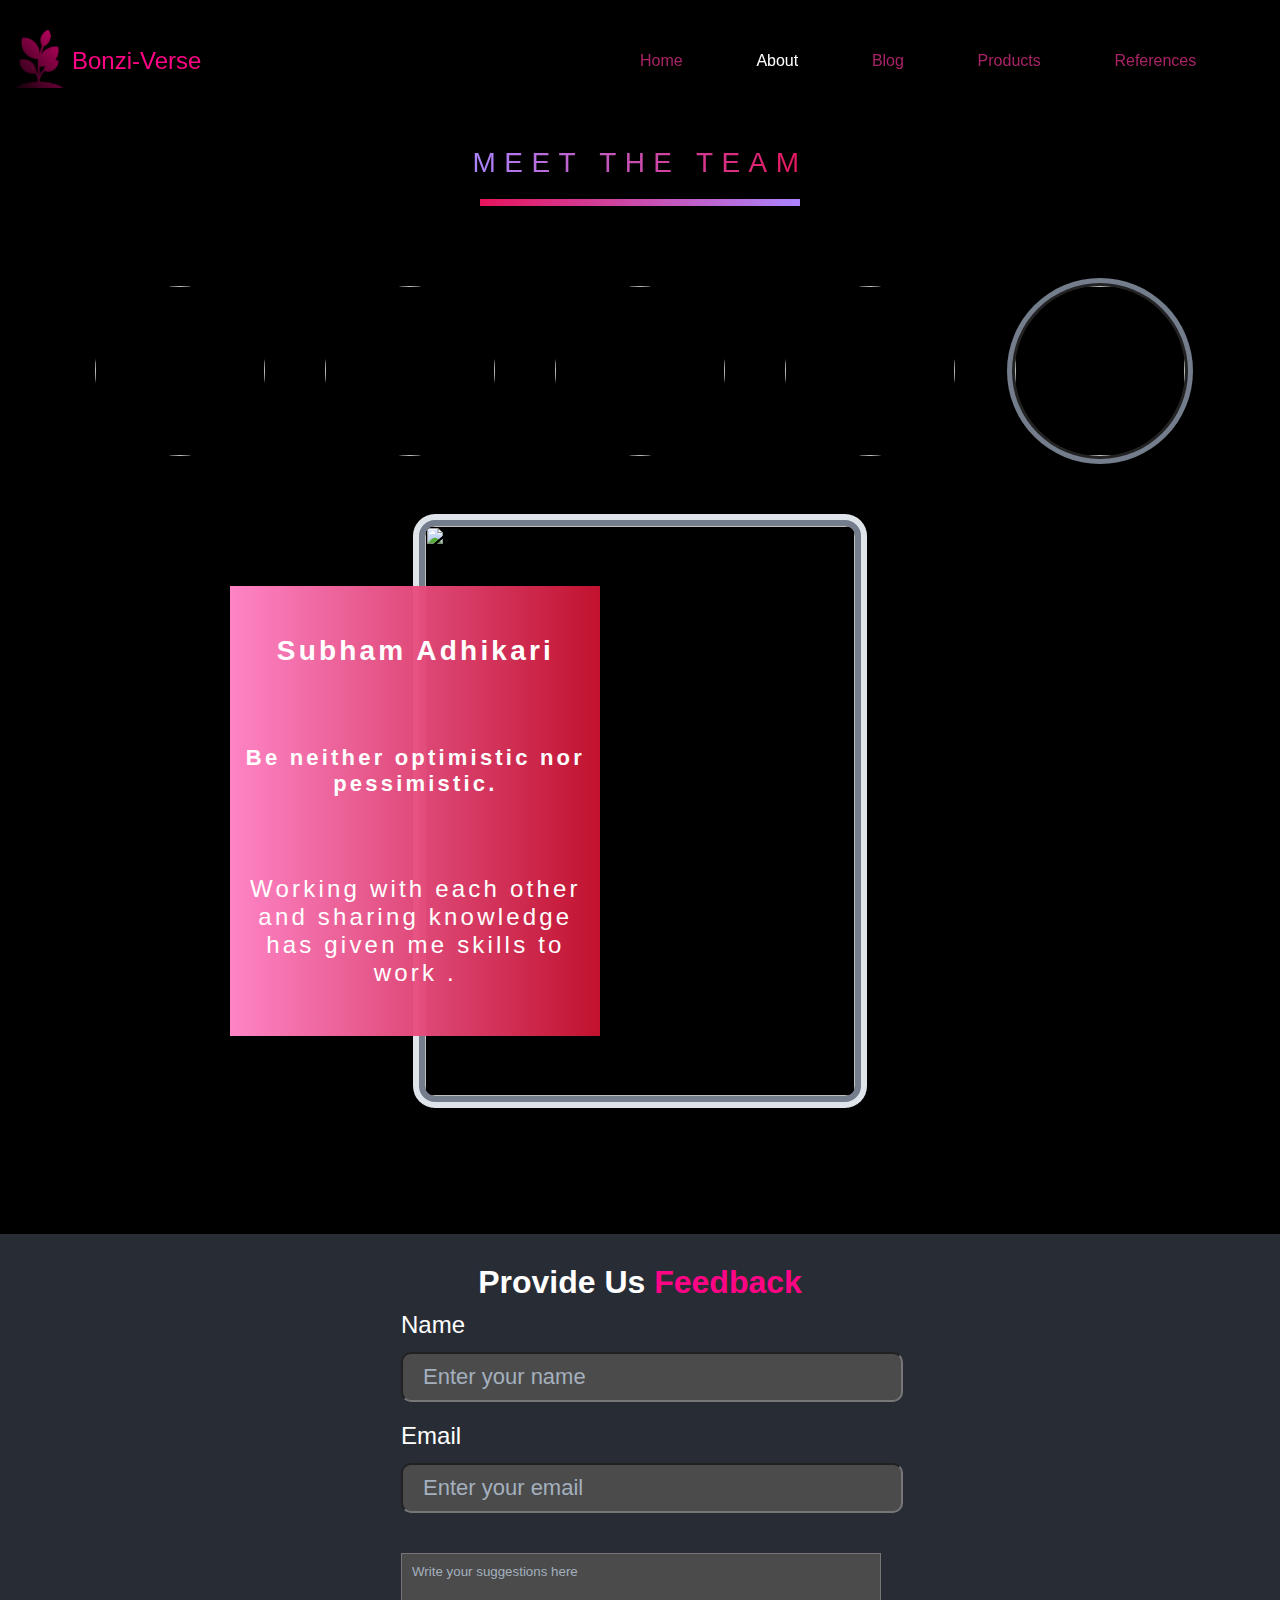
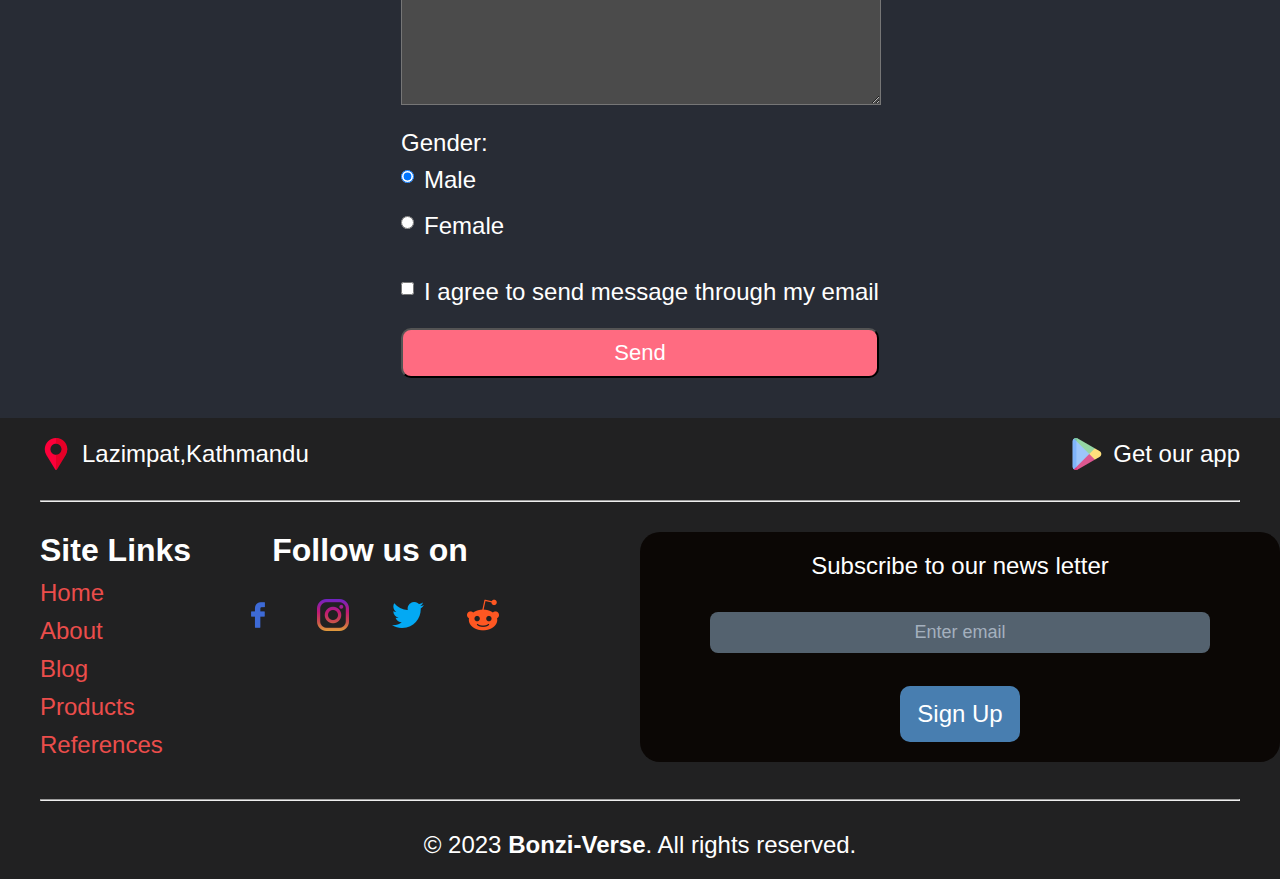
==== html/about.html @ 30e83a69 "Footer updated" ====
<!DOCTYPE html>
<html lang="en">
  <head>
    <meta charset="UTF-8" />
    <meta http-equiv="X-UA-Compatible" content="IE=edge" />
    <meta name="viewport" content="width=device-width, initial-scale=1.0" />
    <title>About</title>
    <link rel="stylesheet" type="text/css" href="./../css/nav.css" />
    <link rel="stylesheet" type="text/css" href="./../css/footer.css" />
    <link rel="stylesheet" type="text/css" href="./../css/about.css" />
  </head>
  <body>
    <!-- Using a nav tag to create a menu-->
    <nav
      id="navigation"
      class="navContainer pageSpacing"
      style="background: none"
    >
      <div class="navLogo">
        <a href="./index.html" style="background: none"
          ><img
            src="./../assets/icons/logo.png"
            height="58"
            width="58"
            style="cursor: pointer"
        /></a>
        <a href="./index.html"
          ><p
            style="
              font-weight: 400;
              font-size: 24px;
              margin-left: 4px;
              color: #ff0484;
              cursor: pointer;
            "
          >
            Bonzi-Verse
          </p></a
        >
      </div>

      <div class="navMenu">
        <!-- Using list elements for displaying menu -->
        <ul class="menuItem">
          <li><a href="./index.html">Home</a></li>
          <li><a href="#" style="color: white">About</a></li>
          <li><a href="./blog.html">Blog</a></li>
          <li><a href="./product.html">Products</a></li>
          <li><a href="./reference.html">References</a></li>
        </ul>
      </div>
    </nav>

    <!-- About Sextion -->
    <section id="about">
      <p class="barTitle">Meet the Team</p>
      <div class="hBar"></div>
      <div class="aboutProfiles">
        <div class="profileBox" id="0" onclick="setProfile(0)">
          <img src="./../assets/profile/aayush.JPG" />
        </div>
        <div class="profileBox" id="1" onclick="setProfile(1)">
          <img src="./../assets/profile/anuja.JPG" />
        </div>
        <div class="profileBox" id="2" onclick="setProfile(2)">
          <img src="./../assets/profile/hishila.JPG" />
        </div>
        <div class="profileBox" id="3" onclick="setProfile(3)">
          <img src="./../assets/profile/prajwol.JPG" />
        </div>
        <div class="profileBox active" id="4" onclick="setProfile(4)">
          <img src="./../assets/profile/subham.jpg" />
        </div>
      </div>
      <div class="profileContainer">
        <div class="imageBox">
          <img src="./../assets/profile/subham.jpg" />
        </div>
        <div class="textBox left">
          <h1>Subham Adhikari</h1>
          <h3>Be neither optimistic nor pessimistic.</h3>
          <p>
            Working with each other and sharing knowledge has given me skills to
            work .
          </p>
        </div>
      </div>
    </section>

    <!-- Popup message -->
    <div class="messageContainer hide" id="popUpMessage">
      <p>Message sent successfully!</p>
    </div>

    <!-- Feedback Form -->
    <div class="formContainer">
      <h1>
        Provide us
        <span style="color: #ff0484; background: none; font-weight: 800"
          >Feedback</span
        >
      </h1>
      <form action="/" name="feedbackForm" onsubmit="formValidate(event)">
        <label>Name</label><br />
        <input type="text" placeholder="Enter your name" name="name" /><br />
        <label>Email</label><br />
        <input type="email" placeholder="Enter your email" name="email" /><br />
        <textarea
          placeholder="Write your suggestions here"
          rows="10"
          name="message"
        ></textarea
        ><br />
        <label style="margin-top: 20px">Gender: </label><br />
        <div class="inlineDiv">
          <input type="radio" name="gender" value="male" checked />
          <label>Male</label><br />
        </div>
        <div class="inlineDiv">
          <input type="radio" name="gender" value="female" />
          <label>Female</label><br />
        </div>
        <div class="inlineDiv" style="margin-top: 20px">
          <input type="checkbox" name="checkbox" />
          <label>I agree to send message through my email</label>
        </div>
        <input class="submitButton" type="submit" value="Send" />
      </form>
    </div>

    <!-- Footer -->
    <div class="footerContainer">
      <div class="footerTop">
        <div class="iconBox">
          <img src="./../assets/icons/placeholder.png" height="32" width="32" />
          <p>Lazimpat,Kathmandu</p>
        </div>
        <div class="iconBox">
          <img src="./../assets/icons/play.png" height="32" width="32" />
          <p>Get our app</p>
        </div>
      </div>

      <hr />

      <div class="footerMiddle">
        <div class="footerLinks">
          <div class="links" style="flex: 0.3">
            <p style="font-size: 32px; font-weight: 600">Site Links</p>
            <ul class="linksList">
              <li><a href="./index.html">Home</a></li>
              <li><a href="./about.html">About</a></li>
              <li><a href="./blog.html">Blog</a></li>
              <li><a href="./product.html">Products</a></li>
              <li><a href="./reference.html">References</a></li>
            </ul>
          </div>
          <div class="links" style="flex: 0.5">
            <p
              style="
                font-size: 32px;
                font-weight: 600;
                text-align: center;
                margin-bottom: 20px;
              "
            >
              Follow us on
            </p>
            <ul class="linksList iconList">
              <li>
                <a href="./index.html"
                  ><img src="./../assets/icons/facebook.png"
                /></a>
              </li>
              <li>
                <a href="./about.html"
                  ><img src="./../assets/icons/instagram.png"
                /></a>
              </li>
              <li>
                <a href="./blog.html"
                  ><img src="./../assets/icons/twitter.png"
                /></a>
              </li>
              <li>
                <a href="./product.html"
                  ><img src="./../assets//icons/reddit.png"
                /></a>
              </li>
            </ul>
          </div>
        </div>
        <div class="footerNewsletter">
          <div class="letterBox">
            <p style="font-size: 24px; background: none; font-weight: 500">
              Subscribe to our news letter
            </p>
            <input type="email" placeholder="Enter email" class="inputBox" />
            <button
              type="submit"
              class="button"
              style="background: #487eb0; width: 20%; border-radius: 10px"
            >
              Sign Up
            </button>
          </div>
        </div>
      </div>

      <hr />

      <div class="footerBottom">
        <p style="text-align: center; font-size: 24px">
          &copy 2023 <span style="font-weight: 600">Bonzi-Verse</span>. All
          rights reserved.
        </p>
      </div>
    </div>
    <script src="./../javascript/nav.js"></script>
    <script src="./../javascript/about.js"></script>
    <script src="./../javascript/form.js"></script>
  </body>
</html>
---- css/nav.css ----
*{
    /* Setting default margin and padding of the page to zero */
    margin: 0;
    padding: 0;
    background: #000000;
    color: white;
    font-family: 'Segoe UI', Tahoma, Geneva, Verdana, sans-serif;
   
   
}
html{
    /* to create smooth scroll behaviour */
    scroll-behavior: smooth;
}
/* to add constant space and mmargin for web components */
.pageSpacing{
    padding: 10px;
    margin-top: 20px;
}

.navContainer{
    /* seeting nav container to flex so that the elements inside can be arranged properly. */
    display: flex;
    flex-direction: row;
    align-items: center;
    justify-content: space-between;
    transition: all ease-in-out 1s;

    position: sticky;
    top: 0;

    transition:all ease-in-out 0.5s;
    z-index: 999;

    
}
.navBackground{
    background: #1B1B1B !important;
}

a{
    text-decoration: none;
}
.navLogo{
    flex: 0.5;
    display: flex;
    flex-direction: row;
    align-items: center;
    justify-content: flex-start;
    background: none;
}
.navMenu{
    flex: 0.5;
    background: none;
}
.navMenu  ul{
    list-style: none;
    display: flex;
    flex-direction: row;
    align-items: center;
    justify-content: flex-start;
    background: none;
    transition: ease 0.5s;
}
ul li{
    margin-right: auto;
    background: none;
}
ul > li > a{
    color: #A92367;
    cursor: pointer;
    text-decoration: none;
    background: none;
    transition: all 0.7s;
}
ul > li > a:hover{
    color: #fc5c65;
}

.button{
    border: none;
    background: none;
    font-size: 24px;
    background: #B33771;
    padding: 14px;
    cursor: pointer;
}
.button:hover{
    background: #B33771;
    opacity: 0.6;
    color: #000000;
    transition: all 0.5s ease-in-out;
}

.hidden{
    display: none;
    transition: all ease-in-out 0.5s;
}
.arrowTop{
    text-align: center;

    position: fixed;
    background: #fbc531;
    bottom: 35px;
    right: 20px;
    height: 22px;
    width: 22px;
    padding: 20px;
    border-radius: 100%;
    cursor: pointer;
    transition: all ease-in-out 0.5s;
}
.arrowTop:hover{
    background: #e1b12c;
    opacity: 0.7;
}
---- css/footer.css ----
.footerContainer  * {
    background: #212122;
}
hr{
    margin:30px 0px;
}
.footerContainer {
    background: #212122;
    display: flex;
    flex-direction: column;
    padding:20px 40px;
}
.footerTop{
    display: flex;
    flex-direction: row;
    align-items: center;
    justify-content: space-between;
}
.iconBox{
    display: flex;
    align-items: center;
    justify-content: center;
    cursor: pointer;
}
.iconBox > p{
    font-size: 24px;
    margin-left: 10px;
    transition: all 0.5s;
}
.iconBox:hover > p{
    color: #7f8fa6;
}
/*  */
.footerMiddle{
    display: flex;
    flex-direction: row;
}
.footerLinks{
    display: flex;
    flex-direction: row;
    flex: 0.5;
}
/*  */
.links{
    display: flex;
    flex-direction: column;
}
.iconList{
    display: flex;
    align-items: center;
    justify-content: space-around;
}
.links li img{
    height: 32px;
    width: 32px;
}
.linksList > li{
    list-style: none;
    font-size: 24px;
    margin: 10px 0px;
}
.linksList > li > a{
    color: #EB4D4B;
}
.footerNewsletter{
    flex: 0.5;
}
.letterBox{
    padding: 20px;
    display: flex;
    flex-direction: column;
    background: #0B0705;
    align-items: center;
    justify-content: space-between;
    height: 80%;
    width: 100%;
    border-radius: 20px;
}
::placeholder{
    color:#FFFFFF ;
}
.inputBox{
    background: #54626F;
    padding: 10px;
    width: 80%;
    border: none;
    outline: none;
    border-radius: 8px;
    text-align: center;
    font-size: 18px;
}
---- css/about.css ----
#about{
    display: flex;
    flex-direction: column;
    align-items: center;
}
.hBar{
    height: 7px;
    width: 25%;
    background: linear-gradient(90deg, rgba(231,20,92,1) 0%, rgba(172,132,254,1) 100%);
    margin-top: 20px;
    margin-bottom: 50px;
    margin-left: auto;
    margin-right: auto;
}
.barTitle{
    text-transform: uppercase;
    font-size: 28px;
    letter-spacing: 0.3em;
    margin-top: 45px;
    text-align: center;
    background: linear-gradient(90deg, rgba(172,132,254,1) 0%, rgba(231,20,92,1) 100%);
    background-clip: text;
    -webkit-background-clip: text;
    color: transparent;
}
.profileContainer{
    display: flex;
    flex-direction: row;
    align-items: center;
    /* background: red; */
    margin-bottom: 40px;
}
.imageBox{
    height: 570px;
    width: 430px;
    /* width: 100%; */
    /* border: 1px solid red; */
    box-shadow: 0px 0px 0px 6px #747d8c,0px 0px 0px 12px #dfe4ea;
    border-radius: 10px;
    position: relative;
    background: none;
}
.imageBox img{
    height: 100%;
    width: 100%;
    object-fit:cover;
    border-radius: 10px;
}
.textBox{
    height: 430px;
    width: 350px;
    background: linear-gradient(90deg, rgba(254,132,198,1) 0%, rgba(207,19,50,0.9332983193277311) 100%);
    position: absolute;

    padding: 10px;

    display: flex;
    flex-direction: column;
    align-items: flex-start;
    justify-content: space-around;
}
.left{
    left: 18%;
}
.right{
    right: 18%;
}
.textBox h1{
    background: none;
    width: 100%;
    text-align: center;
    font-size: 28px;
    letter-spacing: 0.2rem;
}
.textBox h3{
    background: none;
    width: 100%;
    text-align: center;
    font-size: 22px;
    letter-spacing: 0.2rem;
}
.textBox p{
    background: none;
    width: 100%;
    text-align: center;
    font-size: 24px;
    letter-spacing: 0.2rem;
}

/* about profiles */
.aboutProfiles{
    display: flex;
    align-items: center;
    justify-content: center;
    flex-wrap: wrap;
    margin-bottom: 40px;

}
.profileBox{
    height: 170px;
    width: 170px;
    margin: 30px;
    border-radius: 100%;
    position: relative;
}
.profileBox img{
    height: 100%;
    width: 100%;
    object-fit: cover;
    border-radius: 100%;
    cursor: pointer;
}
.active{
    box-shadow: 0px 0px 0px 3px #222, 0px 0px 0px 8px #747d8c;
}
.profileBox::after{
    background-color: rgba(0, 0, 0, 0.5);
    position: absolute;
    content: '';
    top: 0;
    left: 0;
    right: 0;
    bottom: 0;
    border-radius: 50%;
    transition: all 0.3s ease;
    z-index: 1;
    opacity: 0;
}
.profileBox:hover::after{
    opacity: 1;
    cursor: pointer;
}

/* form */
.formContainer{
    background:#282C35 ;

    display: flex;
    flex-direction: column;
    align-items: center;
    justify-content: center;

    padding: 20px;
    height: max-content;
}
.formContainer h1{
    background: none;
    margin: 10px;
    text-transform: capitalize;
}
form{
    background: none;
    flex: 0.5;
}
form label{
    font-size: 24px;
    background: none;
}
form input{
    font-size: 22px;
    width: 100%;
    background: #4b4b4b;
    margin: 13px 0px;
    margin-bottom: 20px;
    padding: 10px;
    border-radius: 10px;
}
form textarea{
    width: 100%;
    margin: 20px auto;
    background: #4b4b4b;
}
::placeholder{
    color: #a4b0be;
    padding: 10px;
}
.inlineDiv{
    background: none;
    display: flex;
    align-items: center;
    justify-content: center;
}
.inlineDiv > input{
    background: none;
    flex: 0.3;
}
.inlineDiv label{
    margin-left: 10px;
    width: 100%;
}
.submitButton{
    cursor: pointer;
    background: #ff6b81;
    transition: all 0.5s;
}
.submitButton:hover{
    background: #ff4757;
}

/* popup message */
.messageContainer{
    background: #747d8c;
    margin: 20px auto;
    padding: 20px;
    transition: all 0.5s;
}
.hide{
    visibility: hidden;
}
.messageContainer p{
    background: none;
    text-align: center;
}
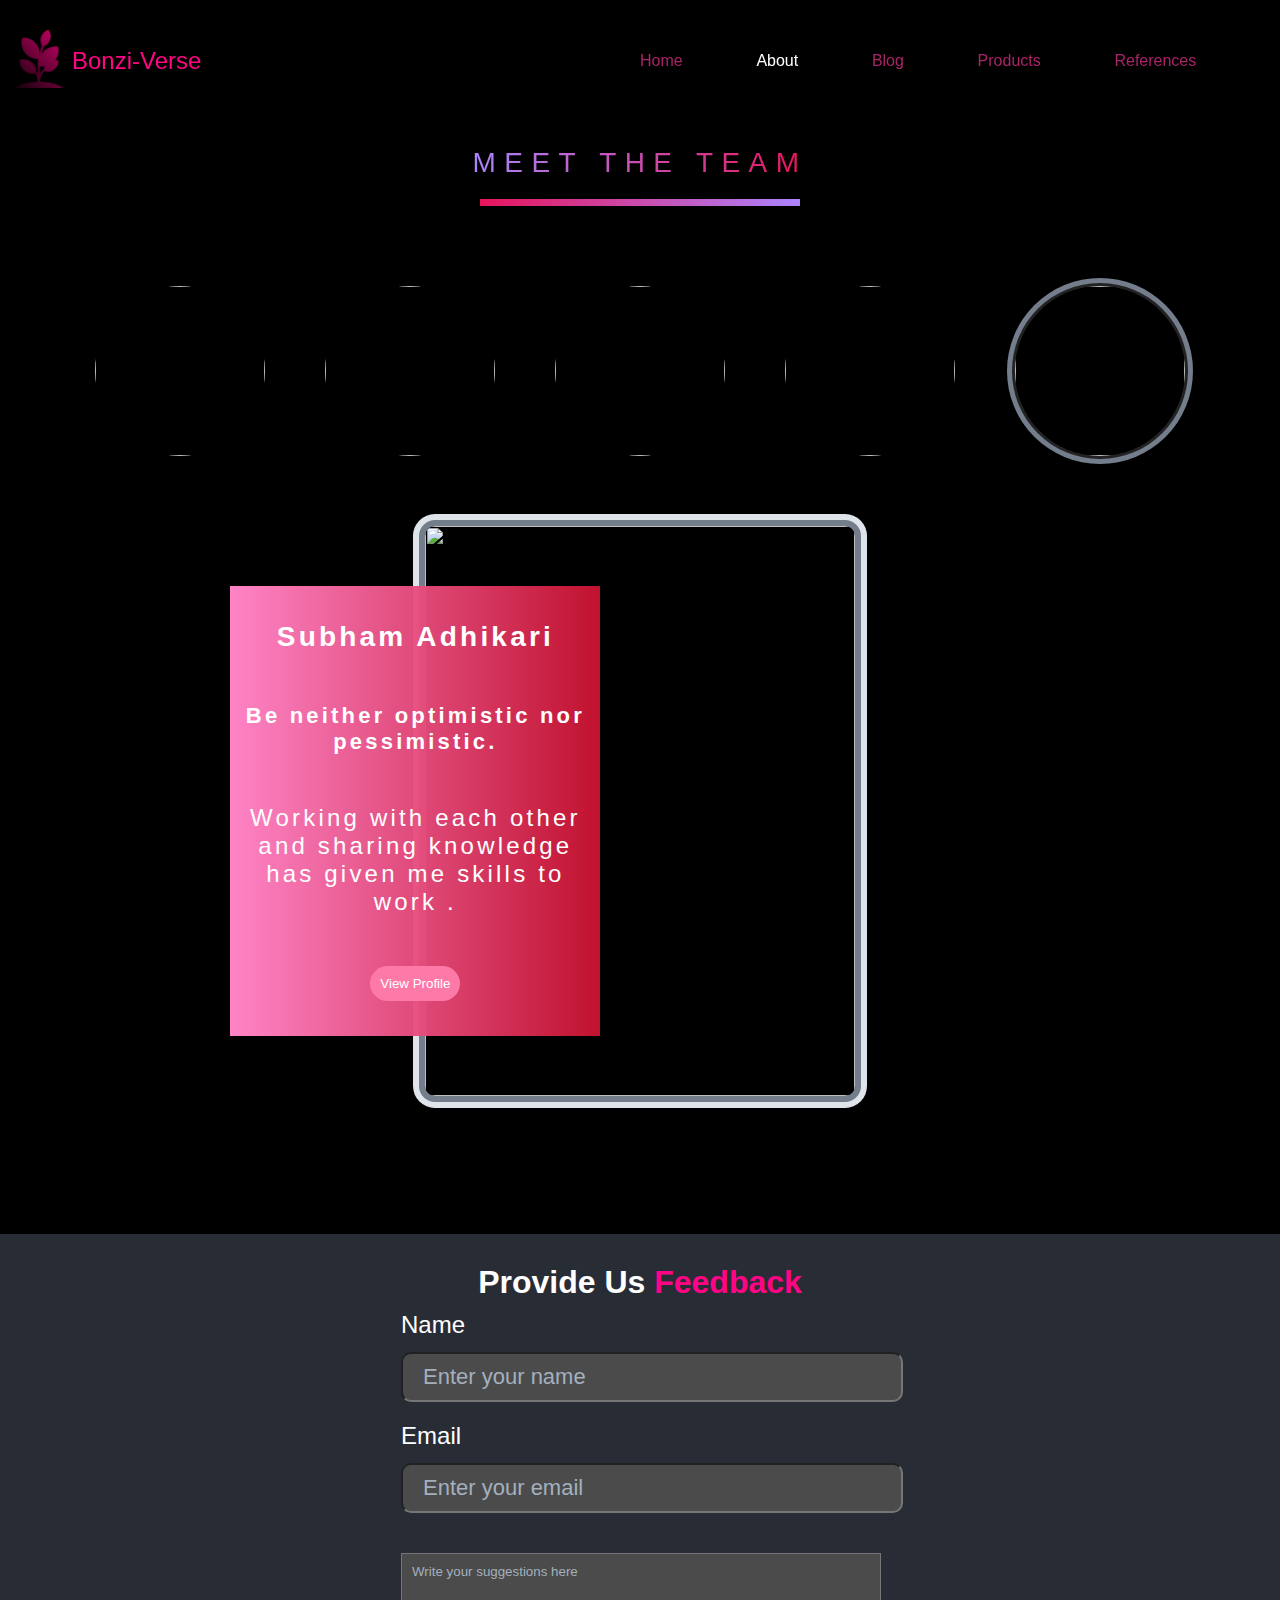
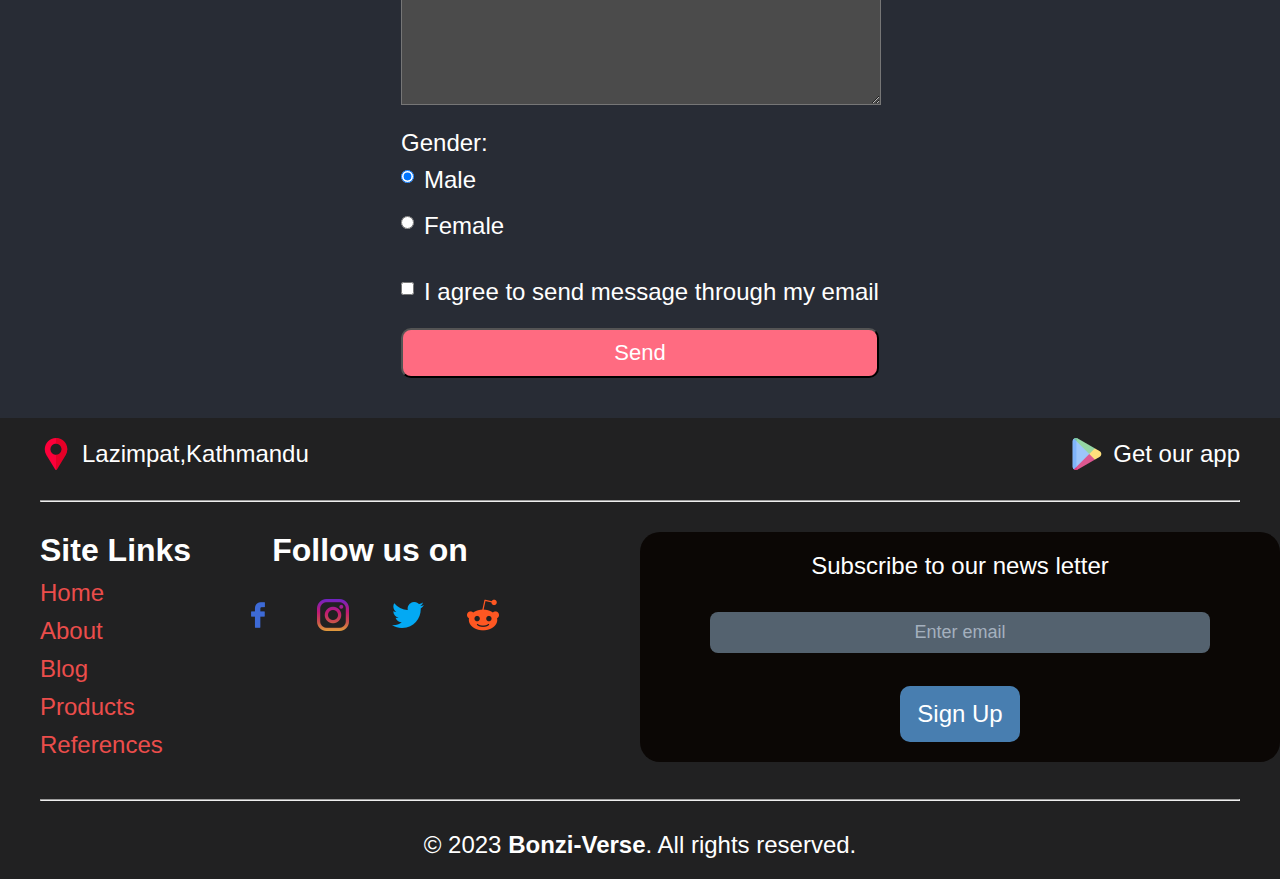
==== commit 994970e8: "Merge pull request #1 from Coursework-IS/main" ====
--- a/html/about.html
+++ b/html/about.html
@@ -83,6 +83,7 @@
             Working with each other and sharing knowledge has given me skills to
             work .
           </p>
+          <button class="profileButton"><a href="./portfolio/subham.html">View Profile</a></button>
         </div>
       </div>
     </section>
--- a/css/about.css
+++ b/css/about.css
@@ -1,55 +1,61 @@
-#about{
+#about {
     display: flex;
     flex-direction: column;
     align-items: center;
 }
-.hBar{
+
+.hBar {
     height: 7px;
     width: 25%;
-    background: linear-gradient(90deg, rgba(231,20,92,1) 0%, rgba(172,132,254,1) 100%);
+    background: linear-gradient(90deg, rgba(231, 20, 92, 1) 0%, rgba(172, 132, 254, 1) 100%);
     margin-top: 20px;
     margin-bottom: 50px;
     margin-left: auto;
     margin-right: auto;
 }
-.barTitle{
+
+.barTitle {
     text-transform: uppercase;
     font-size: 28px;
     letter-spacing: 0.3em;
     margin-top: 45px;
     text-align: center;
-    background: linear-gradient(90deg, rgba(172,132,254,1) 0%, rgba(231,20,92,1) 100%);
+    background: linear-gradient(90deg, rgba(172, 132, 254, 1) 0%, rgba(231, 20, 92, 1) 100%);
     background-clip: text;
     -webkit-background-clip: text;
     color: transparent;
 }
-.profileContainer{
+
+.profileContainer {
     display: flex;
     flex-direction: row;
     align-items: center;
     /* background: red; */
     margin-bottom: 40px;
 }
-.imageBox{
+
+.imageBox {
     height: 570px;
     width: 430px;
     /* width: 100%; */
     /* border: 1px solid red; */
-    box-shadow: 0px 0px 0px 6px #747d8c,0px 0px 0px 12px #dfe4ea;
+    box-shadow: 0px 0px 0px 6px #747d8c, 0px 0px 0px 12px #dfe4ea;
     border-radius: 10px;
     position: relative;
     background: none;
 }
-.imageBox img{
+
+.imageBox img {
     height: 100%;
     width: 100%;
-    object-fit:cover;
+    object-fit: cover;
     border-radius: 10px;
 }
-.textBox{
+
+.textBox {
     height: 430px;
     width: 350px;
-    background: linear-gradient(90deg, rgba(254,132,198,1) 0%, rgba(207,19,50,0.9332983193277311) 100%);
+    background: linear-gradient(90deg, rgba(254, 132, 198, 1) 0%, rgba(207, 19, 50, 0.9332983193277311) 100%);
     position: absolute;
 
     padding: 10px;
@@ -59,27 +65,32 @@
     align-items: flex-start;
     justify-content: space-around;
 }
-.left{
+
+.left {
     left: 18%;
 }
-.right{
+
+.right {
     right: 18%;
 }
-.textBox h1{
+
+.textBox h1 {
     background: none;
     width: 100%;
     text-align: center;
     font-size: 28px;
     letter-spacing: 0.2rem;
 }
-.textBox h3{
+
+.textBox h3 {
     background: none;
     width: 100%;
     text-align: center;
     font-size: 22px;
     letter-spacing: 0.2rem;
 }
-.textBox p{
+
+.textBox p {
     background: none;
     width: 100%;
     text-align: center;
@@ -87,8 +98,29 @@
     letter-spacing: 0.2rem;
 }
 
+.profileButton {
+    background: #fd79a8;
+    width: max-content;
+    padding: 10px;
+    border-radius: 20px;
+    border: none;
+    outline: none;
+    margin: 0px auto;
+    cursor: pointer;
+    transition: all 0.5s;
+}
+
+.profileButton a {
+    background: none;
+    text-decoration: none;
+}
+
+.profileButton:hover {
+    background: #e84393;
+}
+
 /* about profiles */
-.aboutProfiles{
+.aboutProfiles {
     display: flex;
     align-items: center;
     justify-content: center;
@@ -96,24 +128,28 @@
     margin-bottom: 40px;
 
 }
-.profileBox{
+
+.profileBox {
     height: 170px;
     width: 170px;
     margin: 30px;
     border-radius: 100%;
     position: relative;
 }
-.profileBox img{
+
+.profileBox img {
     height: 100%;
     width: 100%;
     object-fit: cover;
     border-radius: 100%;
     cursor: pointer;
 }
-.active{
+
+.active {
     box-shadow: 0px 0px 0px 3px #222, 0px 0px 0px 8px #747d8c;
 }
-.profileBox::after{
+
+.profileBox::after {
     background-color: rgba(0, 0, 0, 0.5);
     position: absolute;
     content: '';
@@ -126,14 +162,15 @@
     z-index: 1;
     opacity: 0;
 }
-.profileBox:hover::after{
+
+.profileBox:hover::after {
     opacity: 1;
     cursor: pointer;
 }
 
 /* form */
-.formContainer{
-    background:#282C35 ;
+.formContainer {
+    background: #282C35;
 
     display: flex;
     flex-direction: column;
@@ -143,20 +180,24 @@
     padding: 20px;
     height: max-content;
 }
-.formContainer h1{
+
+.formContainer h1 {
     background: none;
     margin: 10px;
     text-transform: capitalize;
 }
-form{
+
+form {
     background: none;
     flex: 0.5;
 }
-form label{
+
+form label {
     font-size: 24px;
     background: none;
 }
-form input{
+
+form input {
     font-size: 22px;
     width: 100%;
     background: #4b4b4b;
@@ -165,49 +206,58 @@
     padding: 10px;
     border-radius: 10px;
 }
-form textarea{
+
+form textarea {
     width: 100%;
     margin: 20px auto;
     background: #4b4b4b;
 }
-::placeholder{
+
+::placeholder {
     color: #a4b0be;
     padding: 10px;
 }
-.inlineDiv{
+
+.inlineDiv {
     background: none;
     display: flex;
     align-items: center;
     justify-content: center;
 }
-.inlineDiv > input{
+
+.inlineDiv>input {
     background: none;
     flex: 0.3;
 }
-.inlineDiv label{
+
+.inlineDiv label {
     margin-left: 10px;
     width: 100%;
 }
-.submitButton{
+
+.submitButton {
     cursor: pointer;
     background: #ff6b81;
     transition: all 0.5s;
 }
-.submitButton:hover{
+
+.submitButton:hover {
     background: #ff4757;
 }
 
 /* popup message */
-.messageContainer{
+.messageContainer {
     background: #747d8c;
     margin: 20px auto;
     padding: 20px;
     transition: all 0.5s;
 }
-.hide{
+
+.hide {
     visibility: hidden;
 }
-.messageContainer p{
+
+.messageContainer p {
     background: none;
     text-align: center;
 }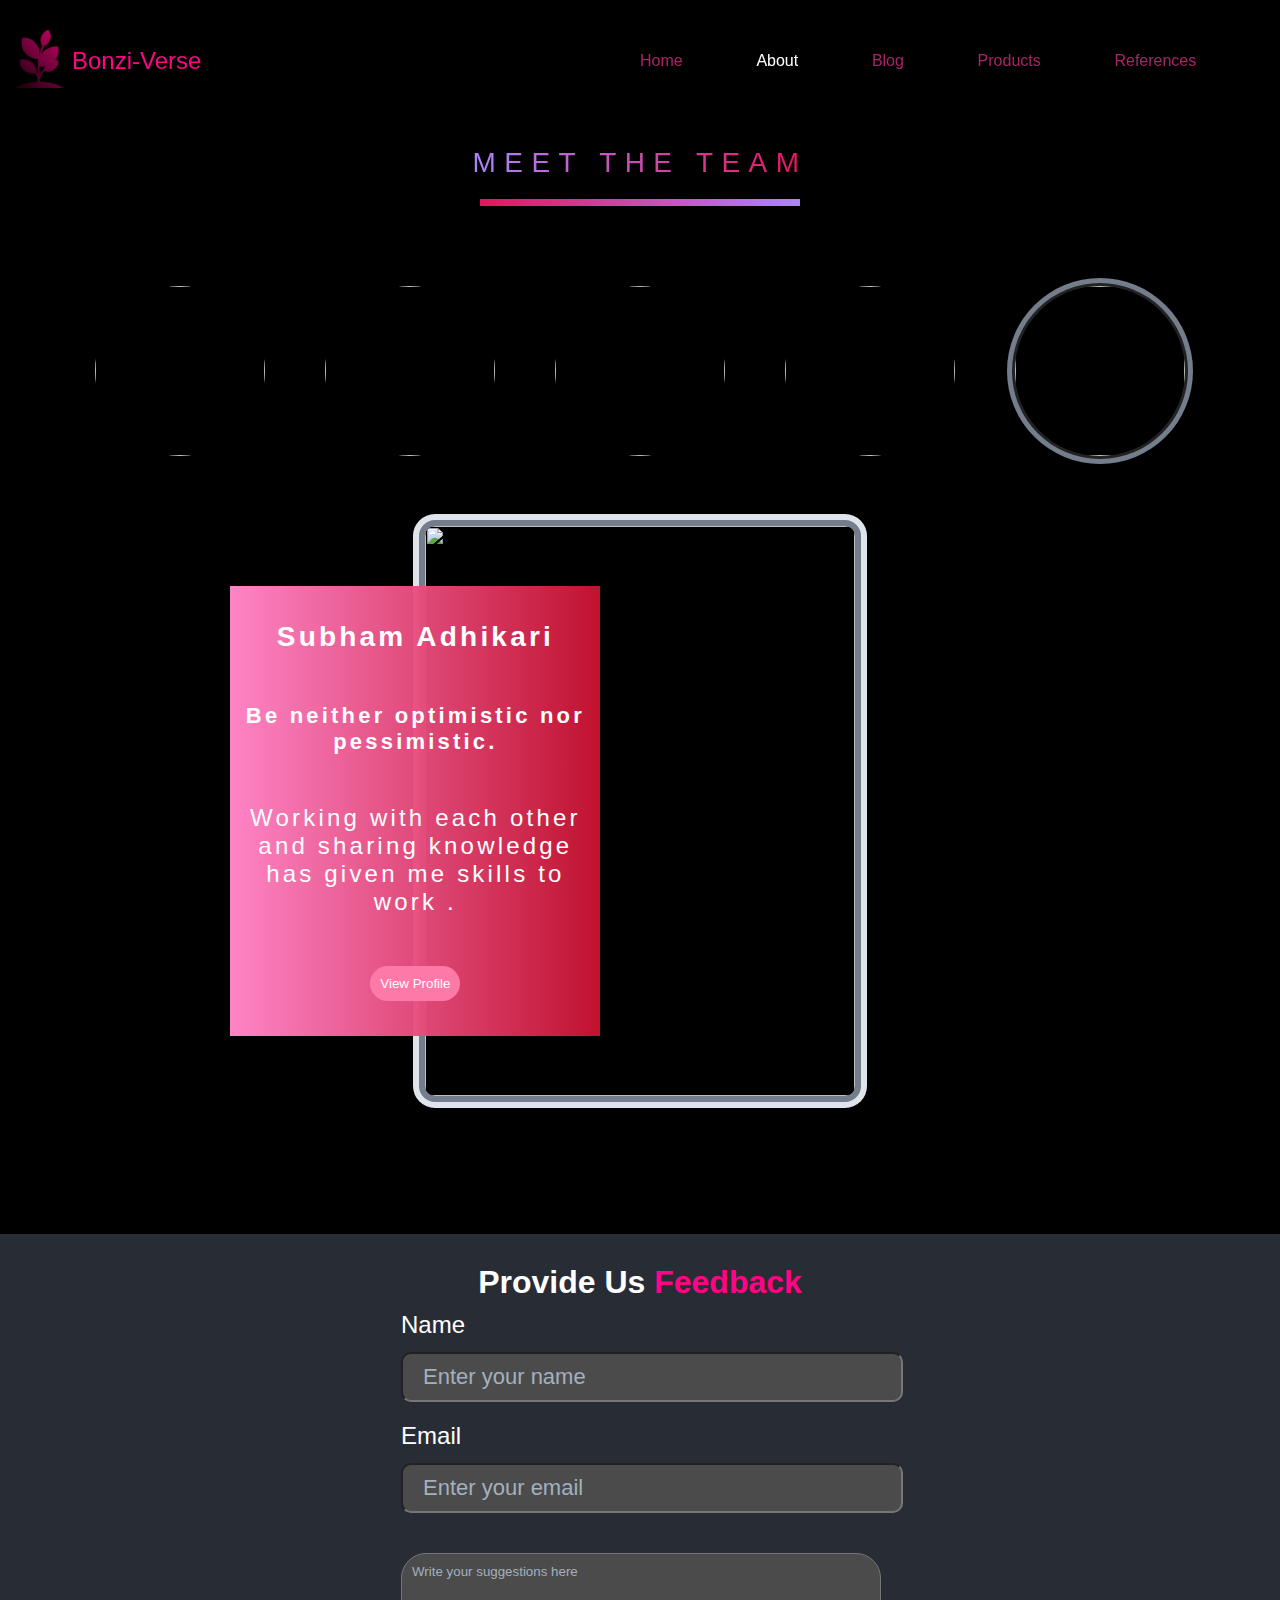
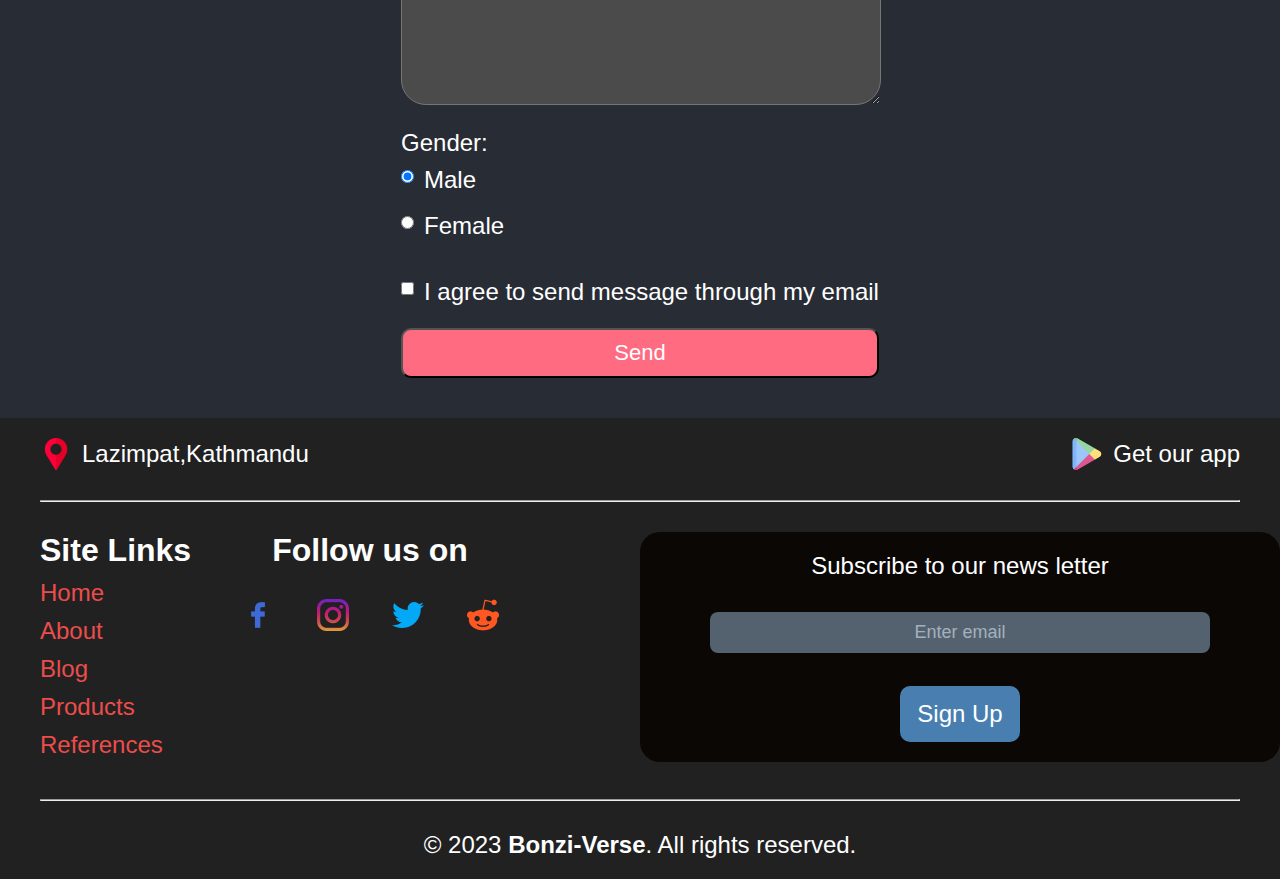
==== commit def6a429: "first commit" ====
--- a/html/about.html
+++ b/html/about.html
@@ -51,7 +51,7 @@
       </div>
     </nav>
 
-    <!-- About Sextion -->
+    <!-- About Section -->
     <section id="about">
       <p class="barTitle">Meet the Team</p>
       <div class="hBar"></div>
@@ -110,7 +110,7 @@
           placeholder="Write your suggestions here"
           rows="10"
           name="message"
-        ></textarea
+        style="border-radius: 25px;"></textarea
         ><br />
         <label style="margin-top: 20px">Gender: </label><br />
         <div class="inlineDiv">
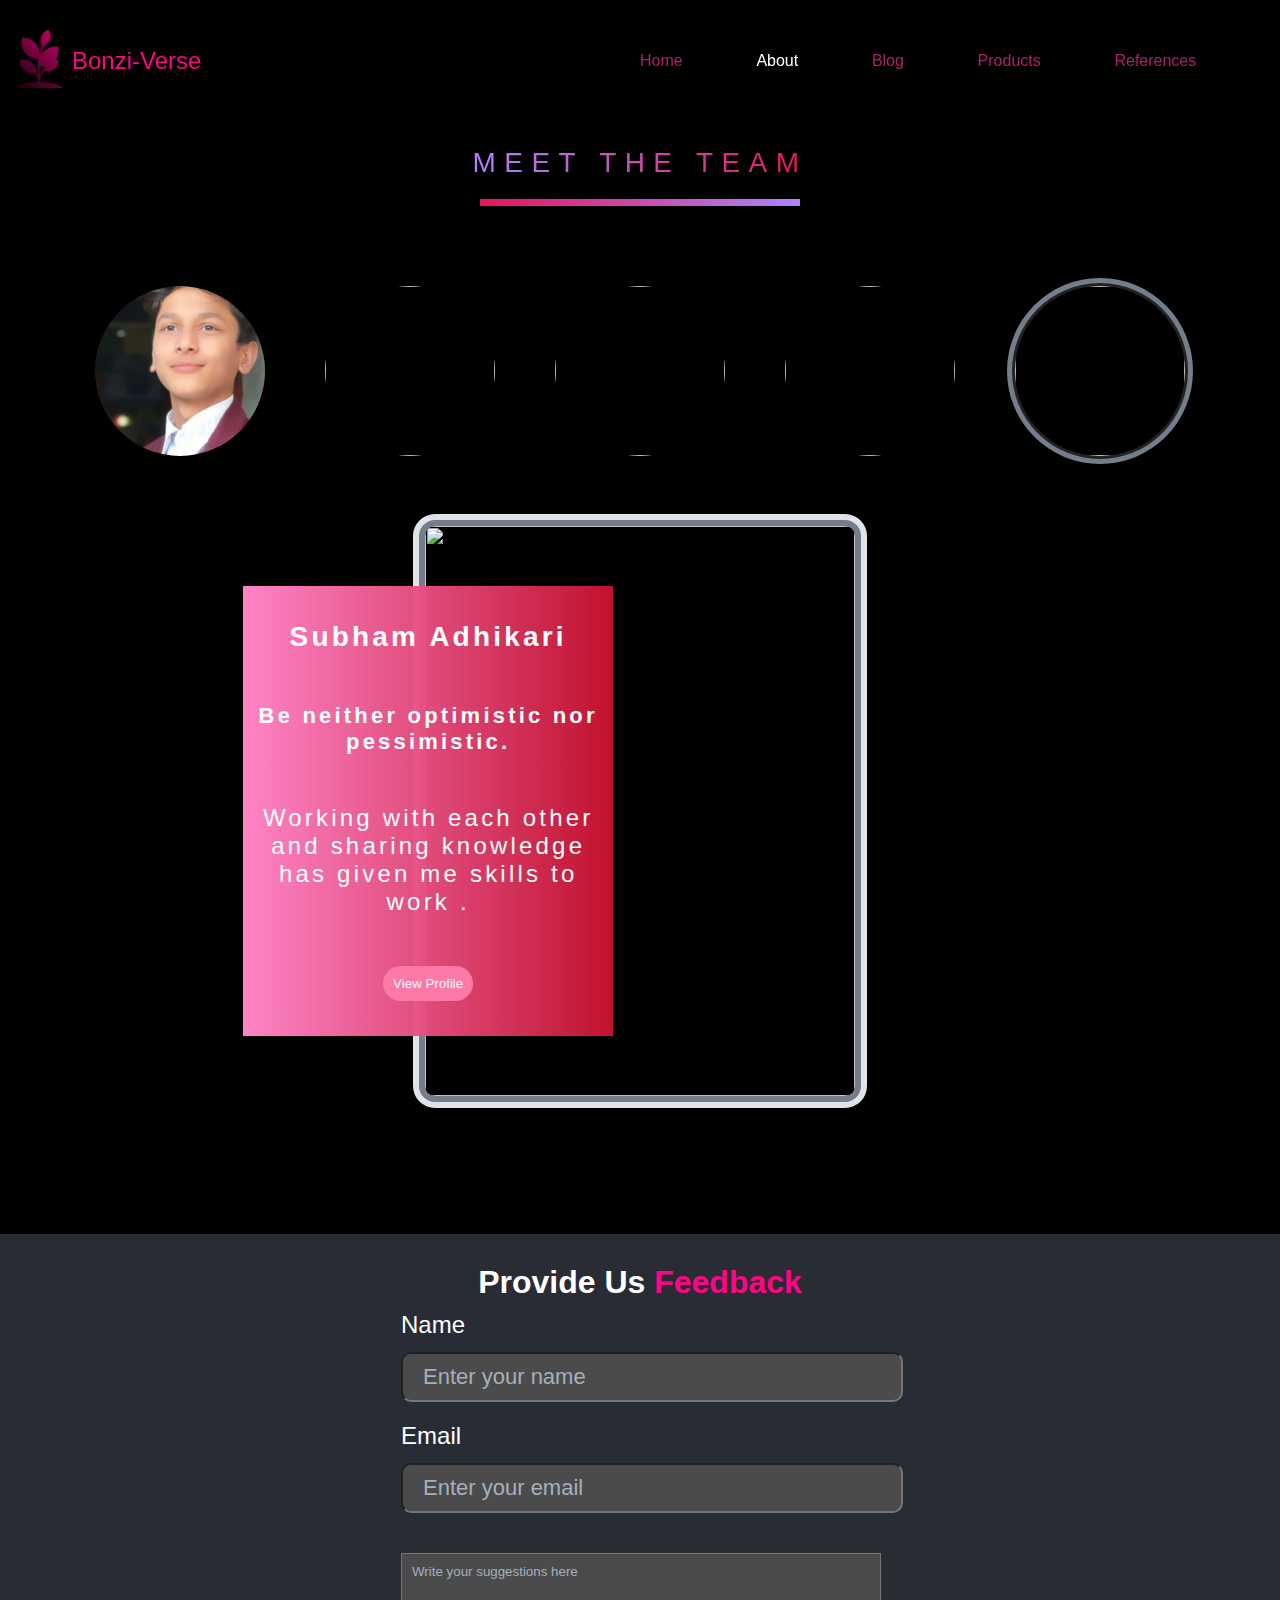
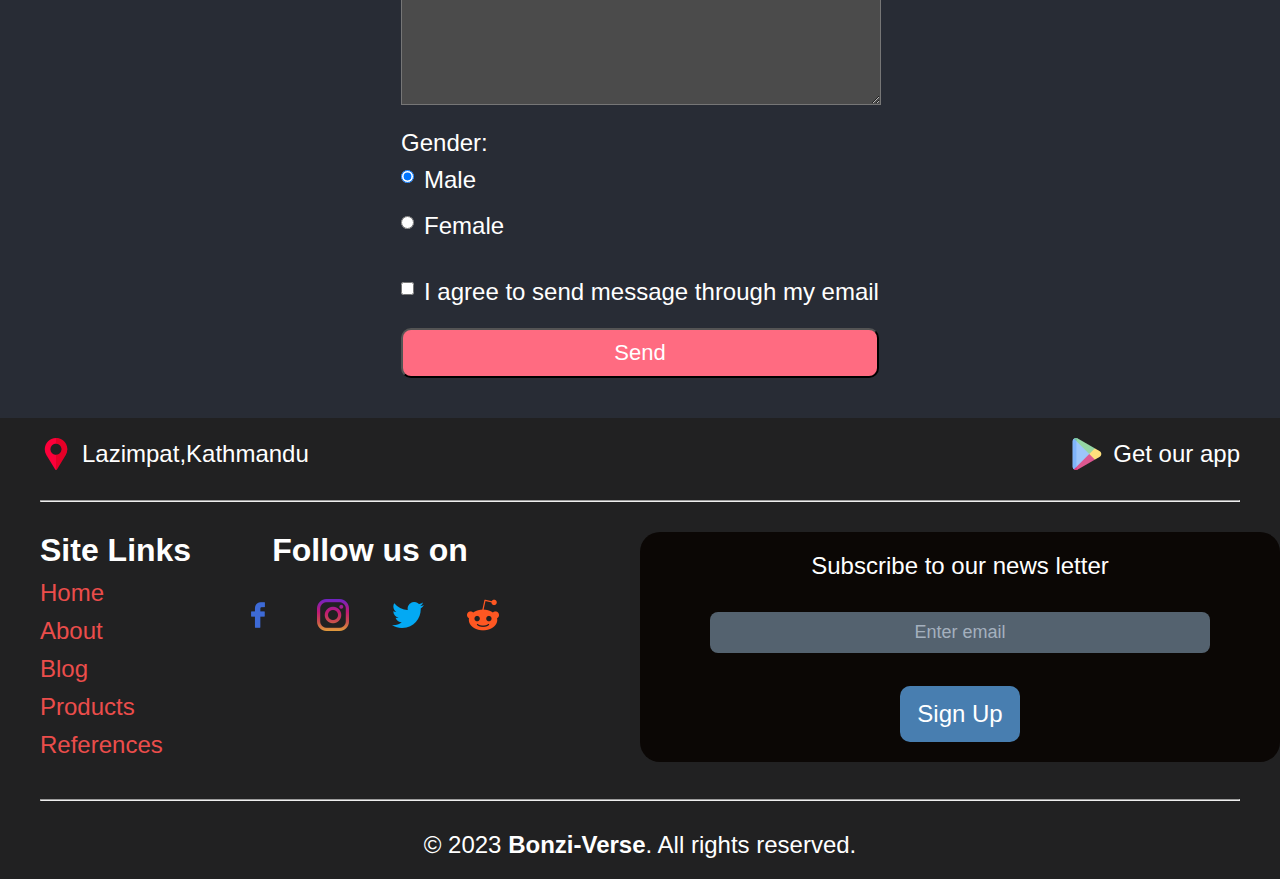
==== commit 699ef005: "merge" ====
--- a/html/about.html
+++ b/html/about.html
@@ -4,7 +4,15 @@
     <meta charset="UTF-8" />
     <meta http-equiv="X-UA-Compatible" content="IE=edge" />
     <meta name="viewport" content="width=device-width, initial-scale=1.0" />
+    <meta name="author" content="Subham Adhikari" />
+    <meta
+      name="description"
+      content="This page contains details about our team"
+    />
+    <meta name="application-name" content="BonziVerse" />
+
     <title>About</title>
+
     <link rel="stylesheet" type="text/css" href="./../css/nav.css" />
     <link rel="stylesheet" type="text/css" href="./../css/footer.css" />
     <link rel="stylesheet" type="text/css" href="./../css/about.css" />
@@ -51,13 +59,13 @@
       </div>
     </nav>
 
-    <!-- About Section -->
+    <!-- About Sextion -->
     <section id="about">
       <p class="barTitle">Meet the Team</p>
       <div class="hBar"></div>
       <div class="aboutProfiles">
         <div class="profileBox" id="0" onclick="setProfile(0)">
-          <img src="./../assets/profile/aayush.JPG" />
+          <img src="./../assets/profile/aayush.png" />
         </div>
         <div class="profileBox" id="1" onclick="setProfile(1)">
           <img src="./../assets/profile/anuja.JPG" />
@@ -83,7 +91,9 @@
             Working with each other and sharing knowledge has given me skills to
             work .
           </p>
-          <button class="profileButton"><a href="./portfolio/subham.html">View Profile</a></button>
+          <button class="profileButton">
+            <a href="./portfolio/subham.html">View Profile</a>
+          </button>
         </div>
       </div>
     </section>
@@ -110,7 +120,7 @@
           placeholder="Write your suggestions here"
           rows="10"
           name="message"
-        style="border-radius: 25px;"></textarea
+        ></textarea
         ><br />
         <label style="margin-top: 20px">Gender: </label><br />
         <div class="inlineDiv">
@@ -196,11 +206,18 @@
             <p style="font-size: 24px; background: none; font-weight: 500">
               Subscribe to our news letter
             </p>
-            <input type="email" placeholder="Enter email" class="inputBox" />
+            <input
+              type="email"
+              id="email"
+              onchange=""
+              placeholder="Enter email"
+              class="inputBox"
+            />
             <button
               type="submit"
               class="button"
               style="background: #487eb0; width: 20%; border-radius: 10px"
+              onclick="submitEmail()"
             >
               Sign Up
             </button>
@@ -220,5 +237,6 @@
     <script src="./../javascript/nav.js"></script>
     <script src="./../javascript/about.js"></script>
     <script src="./../javascript/form.js"></script>
+    <script src="./../javascript/footer.js"></script>
   </body>
 </html>
--- a/css/nav.css
+++ b/css/nav.css
@@ -34,6 +34,7 @@
 
     
 }
+/* background for the navbar */
 .navBackground{
     background: #1B1B1B !important;
 }
@@ -41,6 +42,7 @@
 a{
     text-decoration: none;
 }
+/* styling the div that contains the logo */
 .navLogo{
     flex: 0.5;
     display: flex;
@@ -49,10 +51,13 @@
     justify-content: flex-start;
     background: none;
 }
+/* setting 50% width for the menus */
 .navMenu{
     flex: 0.5;
     background: none;
 }
+/*  */
+/* styling the menus */
 .navMenu  ul{
     list-style: none;
     display: flex;
@@ -66,6 +71,7 @@
     margin-right: auto;
     background: none;
 }
+/* styling the link from default type */
 ul > li > a{
     color: #A92367;
     cursor: pointer;
@@ -73,10 +79,13 @@
     background: none;
     transition: all 0.7s;
 }
+/* setting hover effect for the menu */
 ul > li > a:hover{
-    color: #fc5c65;
+    color: #fbc531;
 }
+/*  */
 
+/* styling the buttons  */
 .button{
     border: none;
     background: none;
@@ -85,6 +94,7 @@
     padding: 14px;
     cursor: pointer;
 }
+/* setting hover effect for the button */
 .button:hover{
     background: #B33771;
     opacity: 0.6;
@@ -96,6 +106,8 @@
     display: none;
     transition: all ease-in-out 0.5s;
 }
+
+/* styling the arrow that sends to the top of the page which set as fixed */
 .arrowTop{
     text-align: center;
 
--- a/css/footer.css
+++ b/css/footer.css
@@ -1,27 +1,34 @@
+/* background for the all elements inside the footer */
 .footerContainer  * {
     background: #212122;
 }
+/* style for the horizontal line */
 hr{
     margin:30px 0px;
 }
+/* styling the layout for the footer */
 .footerContainer {
     background: #212122;
     display: flex;
     flex-direction: column;
     padding:20px 40px;
 }
+/* it is top section of footer */
 .footerTop{
     display: flex;
     flex-direction: row;
     align-items: center;
     justify-content: space-between;
 }
+/* styling the conatainer that holds icon and text */
 .iconBox{
     display: flex;
     align-items: center;
     justify-content: center;
     cursor: pointer;
 }
+/*  */
+/* styling the text */
 .iconBox > p{
     font-size: 24px;
     margin-left: 10px;
@@ -31,25 +38,30 @@
     color: #7f8fa6;
 }
 /*  */
+/* it is the middle section of the footer */
 .footerMiddle{
     display: flex;
     flex-direction: row;
 }
+/*  */
+/* styling the links of the footer */
 .footerLinks{
     display: flex;
     flex-direction: row;
     flex: 0.5;
 }
-/*  */
 .links{
     display: flex;
     flex-direction: column;
 }
+/*  */
+/* setting the layout for the icon container */
 .iconList{
     display: flex;
     align-items: center;
     justify-content: space-around;
 }
+/* setting the dimension for the icon */
 .links li img{
     height: 32px;
     width: 32px;
@@ -59,12 +71,15 @@
     font-size: 24px;
     margin: 10px 0px;
 }
+/* styling the link */
 .linksList > li > a{
     color: #EB4D4B;
 }
+/* setting the layout for the newsletter box */
 .footerNewsletter{
     flex: 0.5;
 }
+/* desingning the letter box  that constains input and button*/
 .letterBox{
     padding: 20px;
     display: flex;
@@ -76,9 +91,11 @@
     width: 100%;
     border-radius: 20px;
 }
+/* setting color for the place holder */
 ::placeholder{
     color:#FFFFFF ;
 }
+/* styling the input box */
 .inputBox{
     background: #54626F;
     padding: 10px;
--- a/css/about.css
+++ b/css/about.css
@@ -1,9 +1,11 @@
+/* stacking all the elemnets in column */
 #about {
     display: flex;
     flex-direction: column;
     align-items: center;
 }
 
+/* horizontal bar for displaying below the text */
 .hBar {
     height: 7px;
     width: 25%;
@@ -13,7 +15,7 @@
     margin-left: auto;
     margin-right: auto;
 }
-
+/* colorful title with linear gradient */
 .barTitle {
     text-transform: uppercase;
     font-size: 28px;
@@ -25,101 +27,7 @@
     -webkit-background-clip: text;
     color: transparent;
 }
-
-.profileContainer {
-    display: flex;
-    flex-direction: row;
-    align-items: center;
-    /* background: red; */
-    margin-bottom: 40px;
-}
-
-.imageBox {
-    height: 570px;
-    width: 430px;
-    /* width: 100%; */
-    /* border: 1px solid red; */
-    box-shadow: 0px 0px 0px 6px #747d8c, 0px 0px 0px 12px #dfe4ea;
-    border-radius: 10px;
-    position: relative;
-    background: none;
-}
-
-.imageBox img {
-    height: 100%;
-    width: 100%;
-    object-fit: cover;
-    border-radius: 10px;
-}
-
-.textBox {
-    height: 430px;
-    width: 350px;
-    background: linear-gradient(90deg, rgba(254, 132, 198, 1) 0%, rgba(207, 19, 50, 0.9332983193277311) 100%);
-    position: absolute;
-
-    padding: 10px;
-
-    display: flex;
-    flex-direction: column;
-    align-items: flex-start;
-    justify-content: space-around;
-}
-
-.left {
-    left: 18%;
-}
-
-.right {
-    right: 18%;
-}
-
-.textBox h1 {
-    background: none;
-    width: 100%;
-    text-align: center;
-    font-size: 28px;
-    letter-spacing: 0.2rem;
-}
-
-.textBox h3 {
-    background: none;
-    width: 100%;
-    text-align: center;
-    font-size: 22px;
-    letter-spacing: 0.2rem;
-}
-
-.textBox p {
-    background: none;
-    width: 100%;
-    text-align: center;
-    font-size: 24px;
-    letter-spacing: 0.2rem;
-}
-
-.profileButton {
-    background: #fd79a8;
-    width: max-content;
-    padding: 10px;
-    border-radius: 20px;
-    border: none;
-    outline: none;
-    margin: 0px auto;
-    cursor: pointer;
-    transition: all 0.5s;
-}
-
-.profileButton a {
-    background: none;
-    text-decoration: none;
-}
-
-.profileButton:hover {
-    background: #e84393;
-}
-
-/* about profiles */
+/* managing the display style of profile picture of each member */
 .aboutProfiles {
     display: flex;
     align-items: center;
@@ -129,6 +37,7 @@
 
 }
 
+/* setting dimension of the div that holds profile picture */
 .profileBox {
     height: 170px;
     width: 170px;
@@ -137,6 +46,7 @@
     position: relative;
 }
 
+/* setting the proper dimensions for the profile image */
 .profileBox img {
     height: 100%;
     width: 100%;
@@ -145,10 +55,12 @@
     cursor: pointer;
 }
 
+/* style for the clicked profile */
 .active {
     box-shadow: 0px 0px 0px 3px #222, 0px 0px 0px 8px #747d8c;
 }
 
+/* introducing pseudo after element profile box that holds background color to show when hovered. */
 .profileBox::after {
     background-color: rgba(0, 0, 0, 0.5);
     position: absolute;
@@ -163,10 +75,110 @@
     opacity: 0;
 }
 
+/* setting opacity of pseudo after element to show hover effect */
 .profileBox:hover::after {
     opacity: 1;
     cursor: pointer;
 }
+
+
+/* contains details of each profile */
+.profileContainer {
+    display: flex;
+    flex-direction: row;
+    align-items: center;
+    margin-bottom: 40px;
+}
+
+/* holds the image of each profile with set dimensions */
+.imageBox {
+    height: 570px;
+    width: 430px;
+    box-shadow: 0px 0px 0px 6px #747d8c, 0px 0px 0px 12px #dfe4ea;
+    border-radius: 10px;
+    position: relative;
+    background: none;
+}
+
+/* stying the image so that it is fitting properly in imageBox */
+.imageBox img {
+    height: 100%;
+    width: 100%;
+    object-fit: cover;
+    border-radius: 10px;
+}
+
+/* styling the box that holds details of each profile */
+.textBox {
+    height: 430px;
+    width: 350px;
+    background: linear-gradient(90deg, rgba(254, 132, 198, 1) 0%, rgba(207, 19, 50, 0.9332983193277311) 100%);
+    position: absolute;
+
+    padding: 10px;
+
+    display: flex;
+    flex-direction: column;
+    align-items: flex-start;
+    justify-content: space-around;
+}
+
+/* giving margin from the left side */
+.left {
+    left: 19%;
+}
+
+/*  */
+/* styling the text */
+.textBox h1 {
+    background: none;
+    width: 100%;
+    text-align: center;
+    font-size: 28px;
+    letter-spacing: 0.2rem;
+}
+
+.textBox h3 {
+    background: none;
+    width: 100%;
+    text-align: center;
+    font-size: 22px;
+    letter-spacing: 0.2rem;
+}
+
+.textBox p {
+    background: none;
+    width: 100%;
+    text-align: center;
+    font-size: 24px;
+    letter-spacing: 0.2rem;
+}
+/*  */
+
+/*  */
+/* styling the button that holds link to each profile */
+.profileButton {
+    background: #fd79a8;
+    width: max-content;
+    padding: 10px;
+    border-radius: 20px;
+    border: none;
+    outline: none;
+    margin: 0px auto;
+    cursor: pointer;
+    transition: all 0.5s;
+}
+
+.profileButton a {
+    background: none;
+    text-decoration: none;
+}
+
+.profileButton:hover {
+    background: #e84393;
+}
+/*  */
+
 
 /* form */
 .formContainer {
@@ -180,7 +192,7 @@
     padding: 20px;
     height: max-content;
 }
-
+/* styling the form header */
 .formContainer h1 {
     background: none;
     margin: 10px;
@@ -191,12 +203,12 @@
     background: none;
     flex: 0.5;
 }
-
+/* styling the form label */
 form label {
     font-size: 24px;
     background: none;
 }
-
+/* styling the input tag */
 form input {
     font-size: 22px;
     width: 100%;
@@ -206,7 +218,7 @@
     padding: 10px;
     border-radius: 10px;
 }
-
+/* changing the layouts of the textarea */
 form textarea {
     width: 100%;
     margin: 20px auto;
@@ -217,7 +229,7 @@
     color: #a4b0be;
     padding: 10px;
 }
-
+/* styling the div that contains radio button and checkbox */
 .inlineDiv {
     background: none;
     display: flex;
@@ -229,12 +241,13 @@
     background: none;
     flex: 0.3;
 }
-
+/* styling the label for radio buttons */
 .inlineDiv label {
     margin-left: 10px;
     width: 100%;
 }
-
+/*  */
+/* styling the submit button of the form */
 .submitButton {
     cursor: pointer;
     background: #ff6b81;
@@ -244,8 +257,9 @@
 .submitButton:hover {
     background: #ff4757;
 }
-
-/* popup message */
+/*  */
+
+/* popup message container is styled */
 .messageContainer {
     background: #747d8c;
     margin: 20px auto;
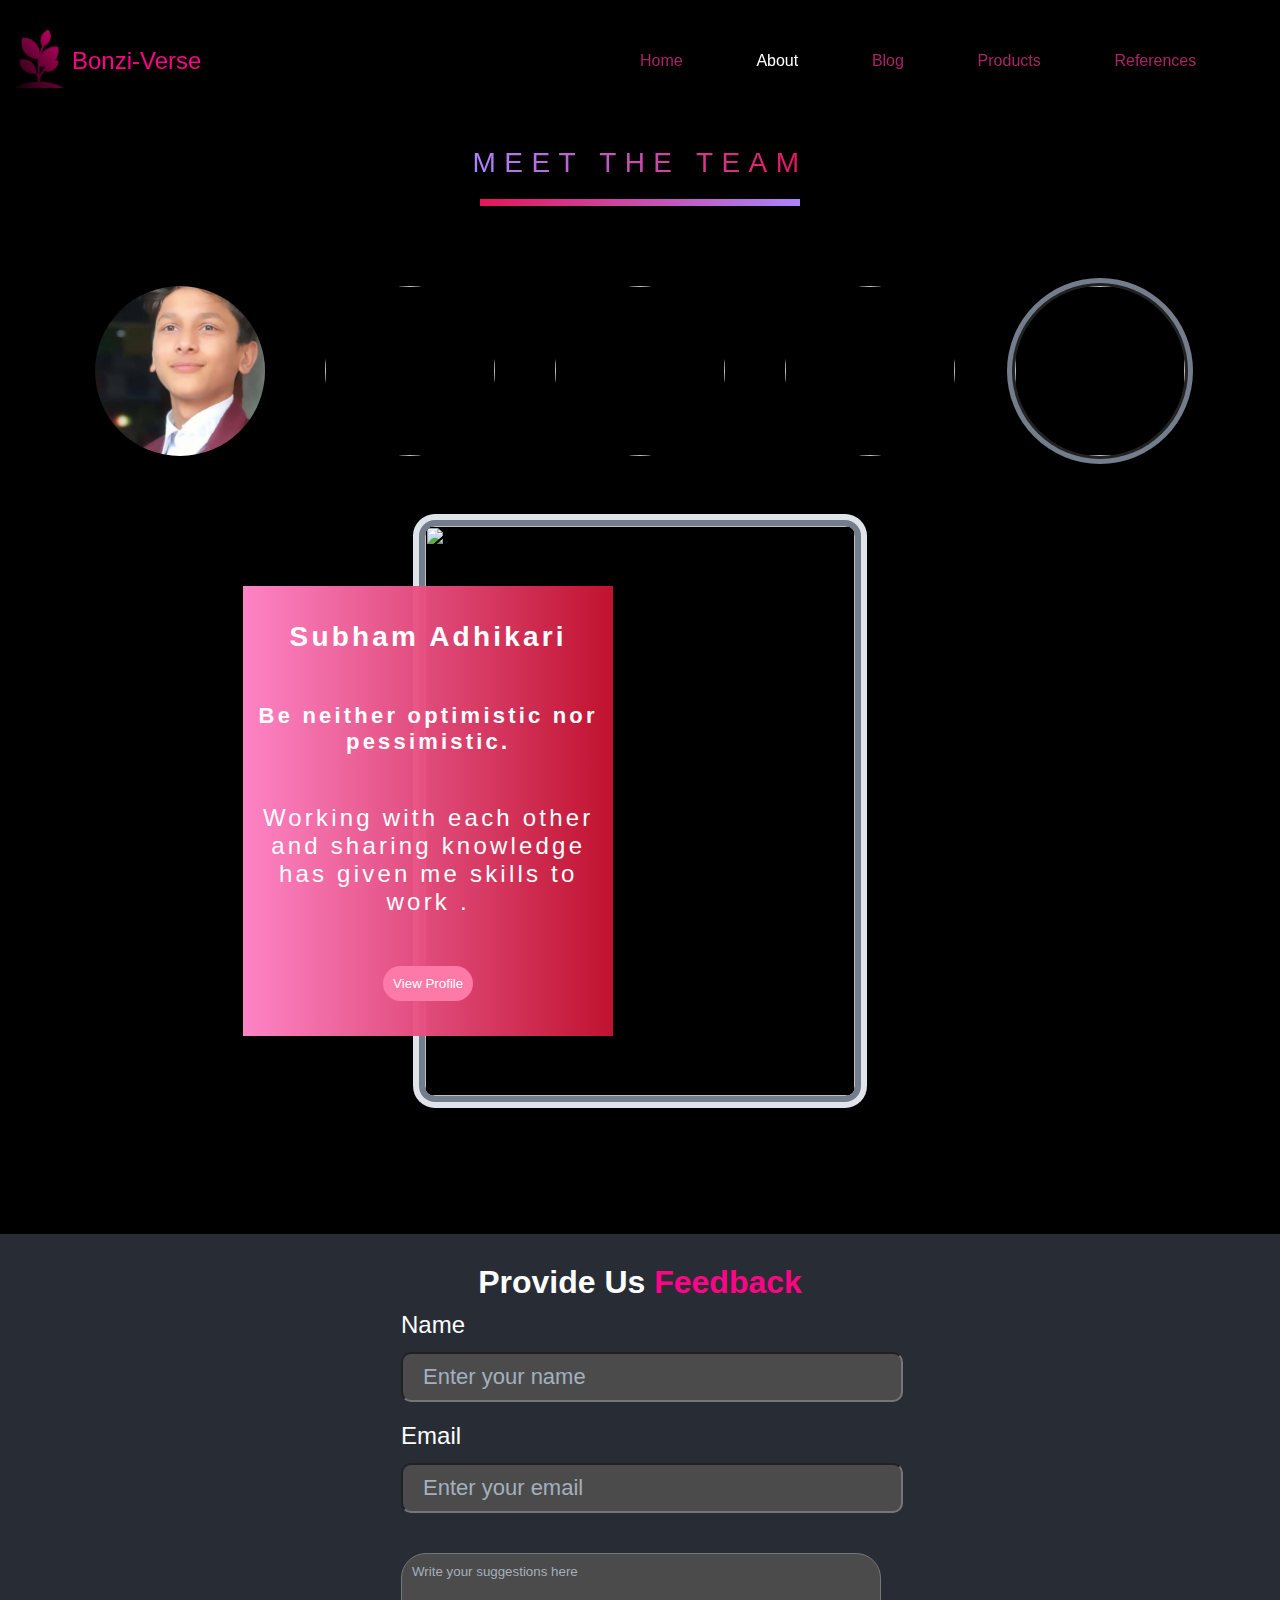
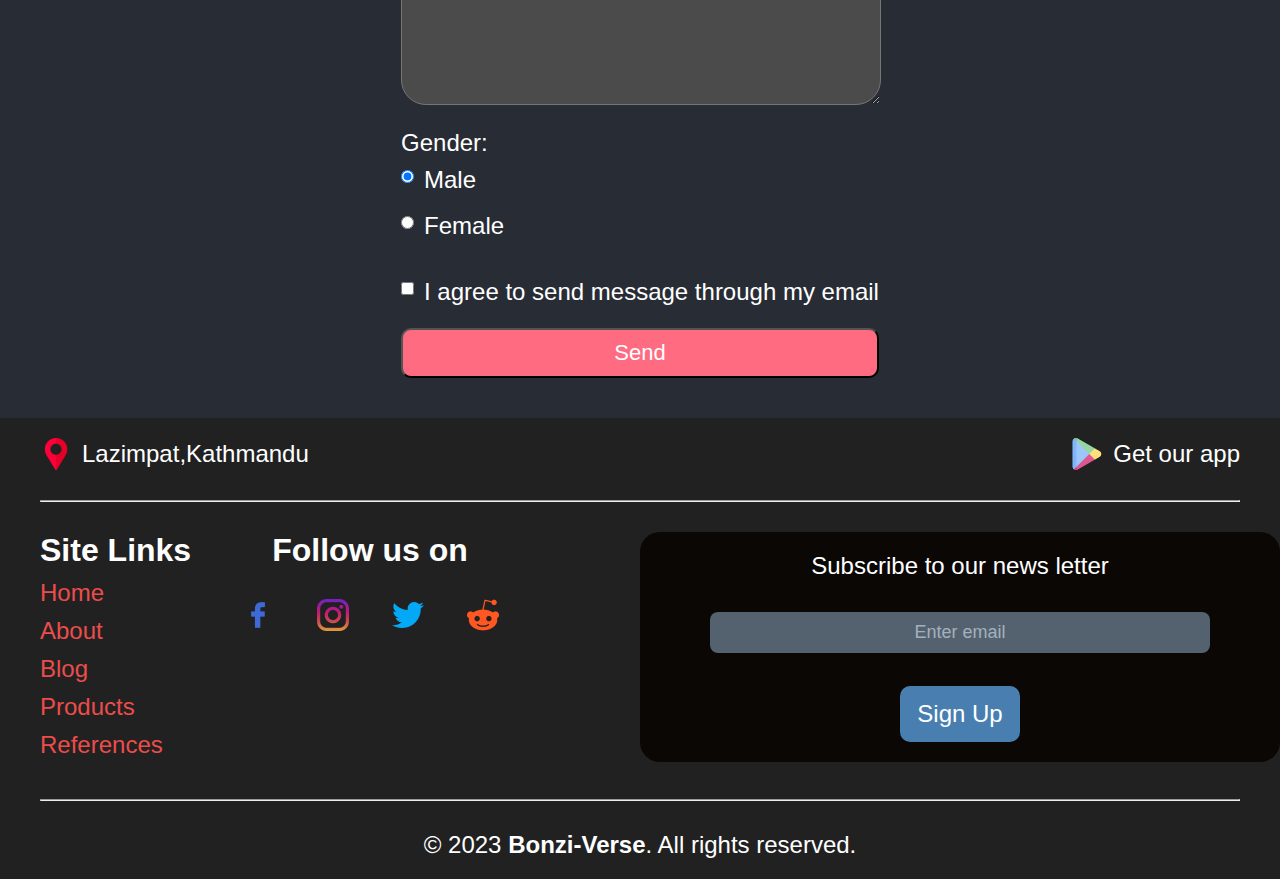
==== commit df347b45: "Merge branch 'main' of https://github.com/subhamadhikari/Bonsai-Project into main" ====
--- a/html/about.html
+++ b/html/about.html
@@ -59,7 +59,7 @@
       </div>
     </nav>
 
-    <!-- About Sextion -->
+    <!-- About Section -->
     <section id="about">
       <p class="barTitle">Meet the Team</p>
       <div class="hBar"></div>
@@ -120,7 +120,7 @@
           placeholder="Write your suggestions here"
           rows="10"
           name="message"
-        ></textarea
+        style="border-radius: 25px;"></textarea
         ><br />
         <label style="margin-top: 20px">Gender: </label><br />
         <div class="inlineDiv">
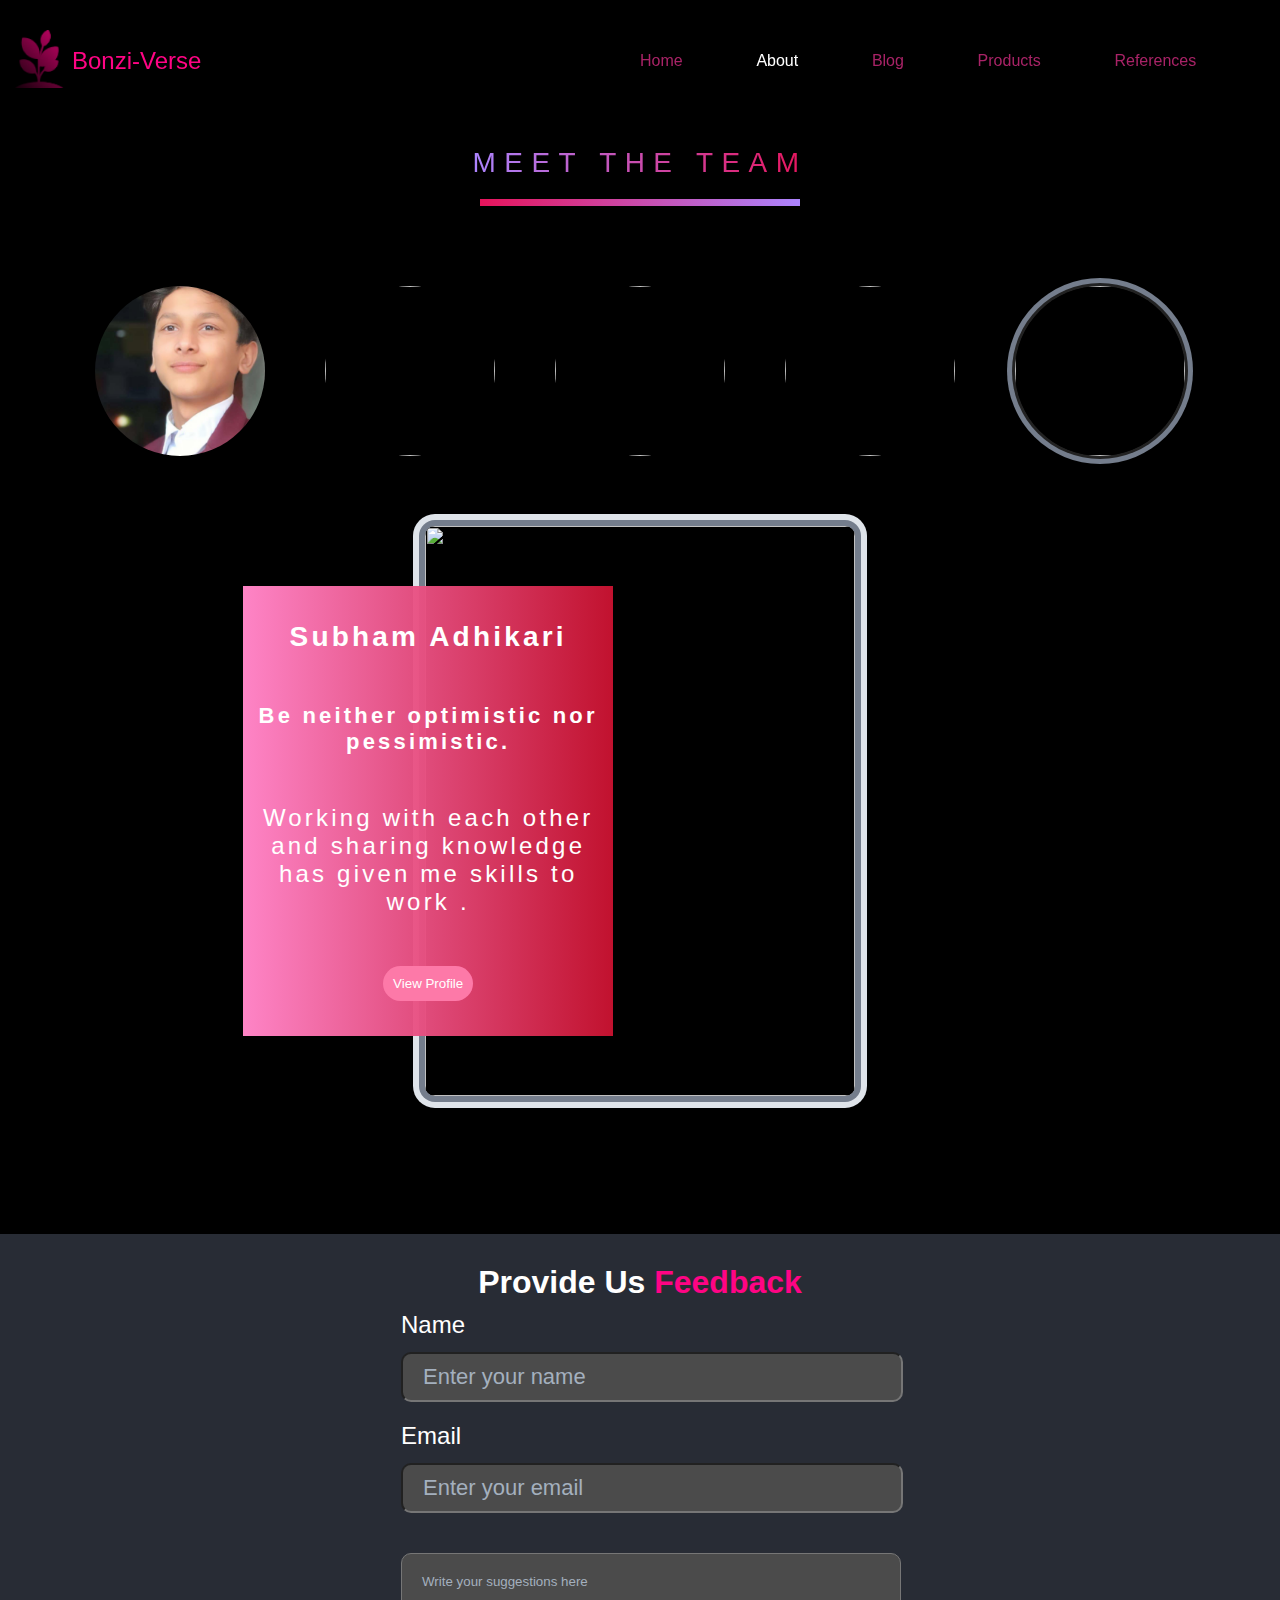
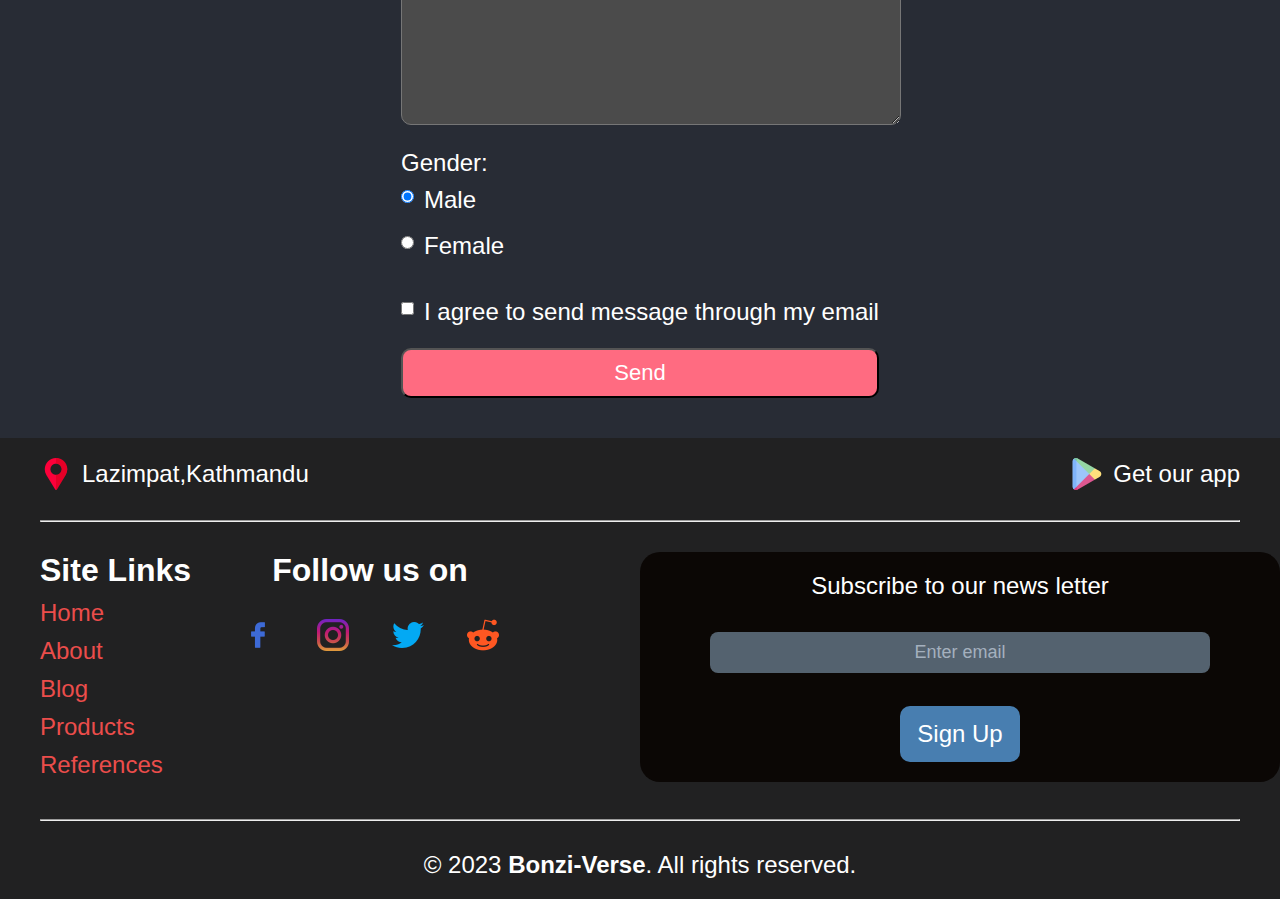
==== commit 919dc215: "content added" ====
--- a/html/about.html
+++ b/html/about.html
@@ -120,7 +120,7 @@
           placeholder="Write your suggestions here"
           rows="10"
           name="message"
-        style="border-radius: 25px;"></textarea
+        ></textarea
         ><br />
         <label style="margin-top: 20px">Gender: </label><br />
         <div class="inlineDiv">
--- a/css/about.css
+++ b/css/about.css
@@ -223,6 +223,8 @@
     width: 100%;
     margin: 20px auto;
     background: #4b4b4b;
+    border-radius: 10px;
+    padding: 10px;
 }
 
 ::placeholder {
